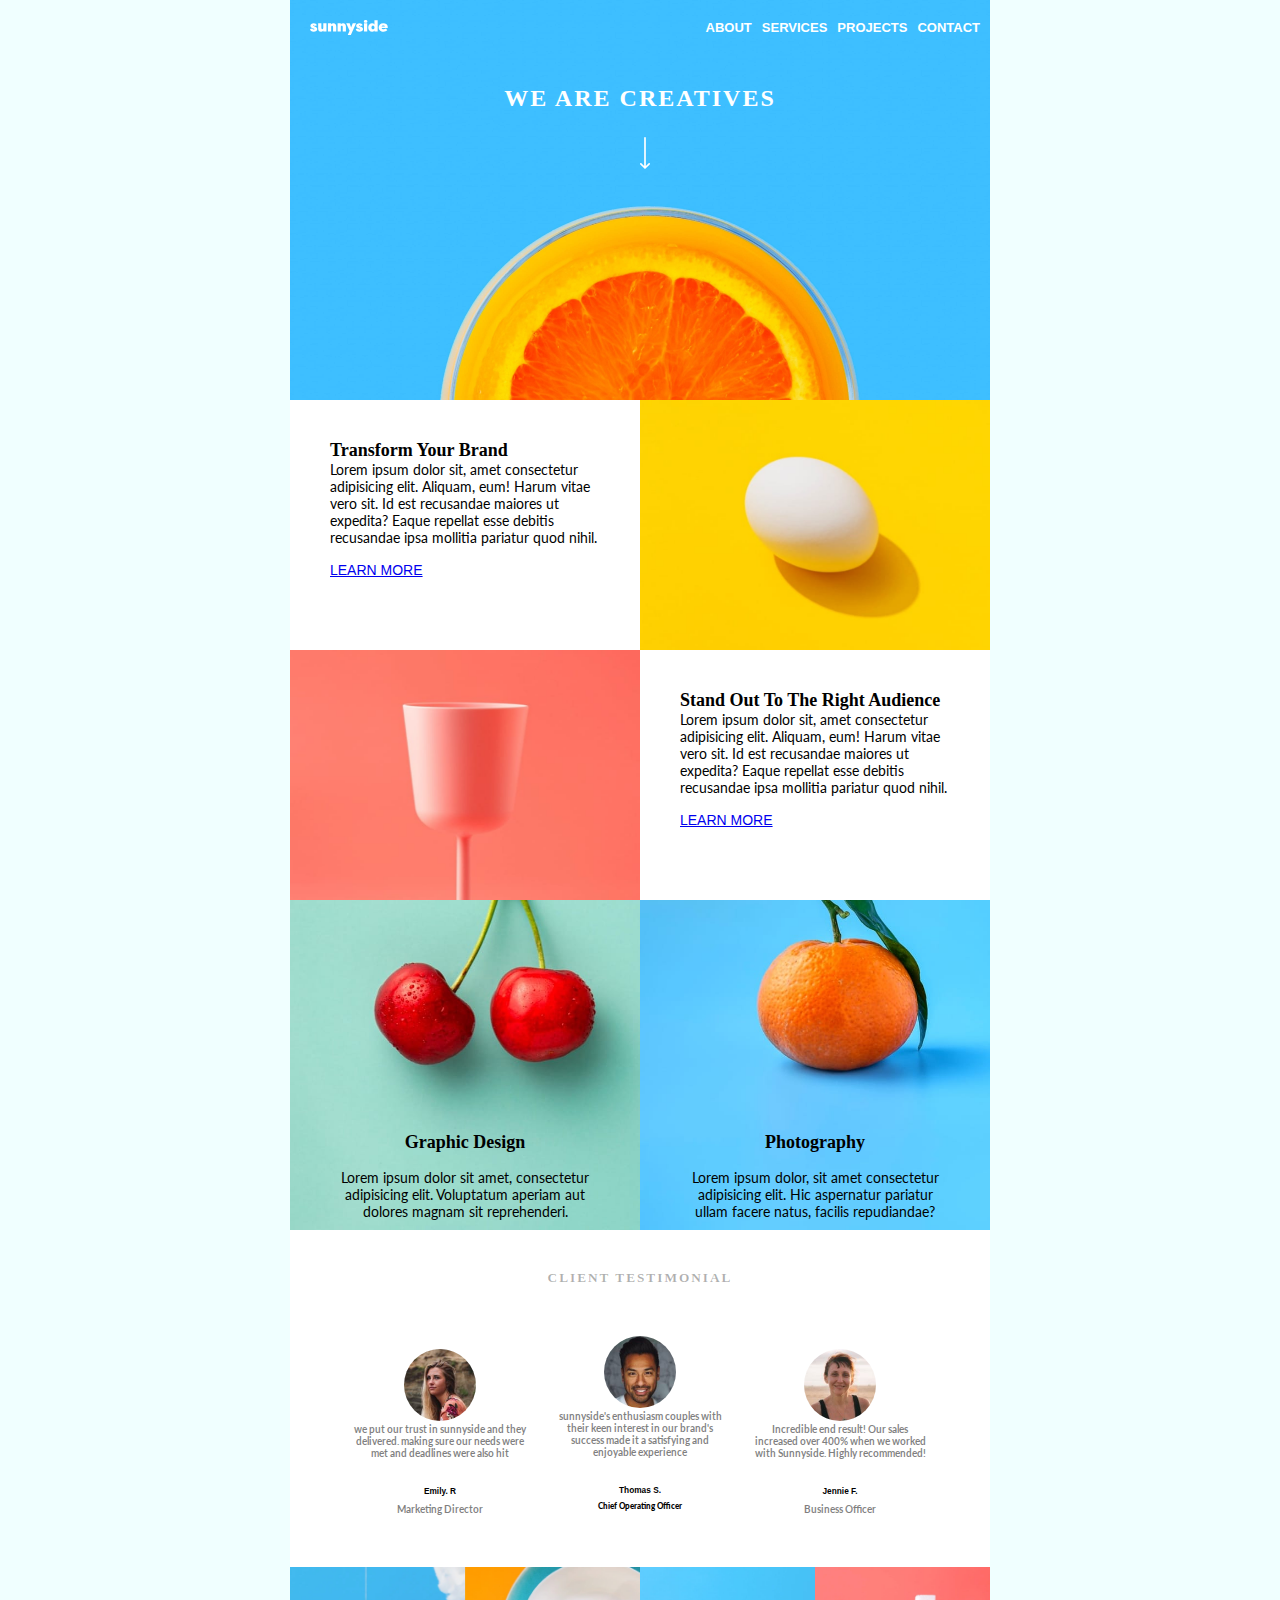
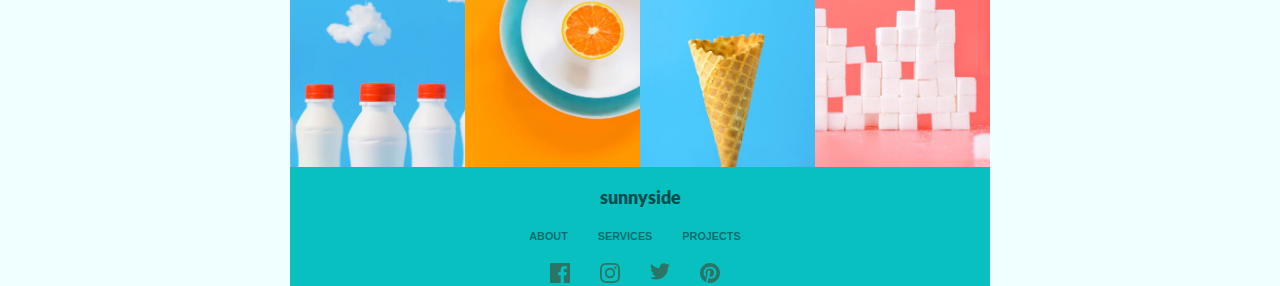
==== html/index.html @ 65dc2775 "trying out more of css" ====
<!DOCTYPE html>
<html lang="en">
<head>
    <meta charset="UTF-8">
    <meta http-equiv="X-UA-Compatible" content="IE=edge">
    <meta name="viewport" content="width=device-width, initial-scale=1.0">
    <link rel="preconnect" href="https://fonts.googleapis.com">
<link rel="preconnect" href="https://fonts.gstatic.com" crossorigin>
<link href="https://fonts.googleapis.com/css2?family=Lato:wght@400;700 &display=swap" rel="stylesheet">
    <link rel="stylesheet" href="../css/style.css">
    <title>Document</title>
</head>
<body>
    <div class="wrapper">
        <div class="header">
            <div class="header-text">
                <img src="../images/logo.svg" alt="sunnyside" class="header-logo">
                <nav>
                    <ul class="nav-link-container">
                        <li><a href="#">About</a></li>
                        <li><a href="#">Services</a></li>
                        <li><a href="#">Projects</a></li>
                        <li><a href="#">Contact</a></li>
                    </ul>
                    <button class="nav-burger">clickuyu</button>
                </nav>
            </div>
            <h2 class="main-text">we are creatives</h2>
            <img src="../images/icon-arrow-down.svg" alt="arrow-down" class="arrow">
        </div>
        <div class="boxes">
            <div class="box-1">
                <h3>Transform your brand</h3>
                <p>Lorem ipsum dolor sit, amet consectetur adipisicing elit. Aliquam, eum! Harum vitae vero sit. Id est recusandae maiores ut expedita? Eaque repellat esse debitis recusandae ipsa mollitia pariatur quod nihil.</p><br>
                <a href="#">LEARN MORE</a>
            </div>
            <div class="box-2">
                <img src="../images/desktop/image-transform.jpg" alt="egg-image-transform" class="pics" width="350px" height="250px">
            </div>
            <div class="box-3">
                <img src="../images/desktop/image-stand-out.jpg" alt="stand-out"  class="pics"width="350px" height="250px">
            </div>
            <div class="box-4">
                <h3>Stand out to the right audience</h3>
                <p>Lorem ipsum dolor sit, amet consectetur adipisicing elit. Aliquam, eum! Harum vitae vero sit. Id est recusandae maiores ut expedita? Eaque repellat esse debitis recusandae ipsa mollitia pariatur quod nihil.</p><br>
                <a href="#">LEARN MORE</a>
            </div>
            <div class="box-5">
                <h4>Graphic Design</h4><br>
                <p>Lorem ipsum dolor sit amet, consectetur adipisicing elit. Voluptatum aperiam aut dolores magnam sit reprehenderi.</p>
            </div>
            <div class="box-6">
                <h4>Photography</h4><br>
                <p>Lorem ipsum dolor, sit amet consectetur adipisicing elit. Hic aspernatur pariatur ullam facere natus, facilis repudiandae?</p>
            </div>
        </div>
        <div class="profile">
            <div class="client-testimonial">
                <h5>CLIENT TESTIMONIAL</h5>
            </div>
            <div class="all-individual">
                <div class="individual-1 individual">
                    <img src="../images/image-emily.jpg" alt="emily's image"><br>
                    <p>we put our trust in sunnyside  and they delivered. making sure our needs were met and deadlines were also hit</p><br>
                    <h5>Emily. R</h5><br>
                    <p class="office">Marketing Director</p>
                </div>
                <div class="individual-2 individual">
                    <img src="../images/image-thomas.jpg" alt="thomas image"><br>
                    <p>sunnyside's enthusiasm couples with their keen interest in our brand's success made it a satisfying and enjoyable experience</p><br>
                    <h5>Thomas S.<h5><br>
                    <p class="office">Chief Operating Officer </p>
                </div>
                <div class="individual-3 individual">
                    <img src="../images/image-jennie.jpg" alt="jennie's image"><br>
                    <p>Incredible end result! Our sales increased over 400% when we worked with Sunnyside. Highly recommended!</p><br>
                    <h5>Jennie F.</h5><br>
                    <p class="office">Business Officer </p>
                </div>
            </div>
        </div>
        <div class="extra-images">
            <div class="extra-1 extra" >
                <img src="../images/desktop/image-gallery-milkbottles.jpg" alt="milkbottles">
            </div>
            <div class="extra-2 extra">
                <img src="../images/desktop/image-gallery-orange.jpg" alt="prange image">
            </div>
            <div class="extra-3 extra">
                <img src="../images/desktop/image-gallery-cone.jpg" alt="cone-image">
            </div>
            <div class="extra-4 extra">
                <img src="../images/desktop/image-gallery-sugarcubes.jpg" alt="">
            </div>
        </div>
        <div class="footer">
            <h1>sunnyside</h1>
            <div class="footer-nav">
                <ul>
                    <li><a href="#">About</a></li>
                    <li><a href="#">Services</a></li>
                    <li><a href="#">Projects</a></li>
                </ul>
            </div>
            <div class="footer-icons">
                <ul>
                    <li><a href="#"><img src="../images/icon-facebook.svg" alt=""></a></li>
                    <li><a href="#"><img src="../images/icon-instagram.svg" alt=""></a></li>
                    <li><a href="#"><img src="../images/icon-twitter.svg" alt=""></a></li>
                    <li><a href="#"><img src="../images/icon-pinterest.svg" alt=""></a></li>
                </ul>
            </div>
        </div>
    </div>
</body>
</html>
---- css/style.css ----
*{

    box-sizing: border-box;
    padding: 0px;
    margin: 0px;
    
}

body{
    background-color: azure;
    
}
.wrapper{
    width: 700px;
    margin: auto ;
    font-family: Verdana, Geneva, Tahoma, sans-serif;
    background-color: #fff;
    height: 100%;
}
.header{
    height: 400px;
    width: 100%;
    background-image: url("../images/desktop/image-header.jpg");
    background-size: cover;
    background-repeat: no-repeat;
    color: #fff;
}
.header-text{
    display: flex;
    justify-content: space-between;
}
.header-logo{
    height: 15px;
    margin-top: 20px;
    margin-left: 20px;
}
ul{
    list-style: none;
    display: none;
    margin-top: 20px;
   
}
ul li{
    margin-right: 10px;
    font-size: small;
    font-weight: bold;
}
ul li a{
    text-transform: uppercase;
    color: #fff;
    text-decoration: none;
}

.nav-burger {
    background: orange;
    color: white;
}

.main-text{
    text-align: center;
    color: #fff;
    font-family: Georgia, 'Times New Roman', Times, serif;
    text-transform: uppercase;
    letter-spacing: 2px;
    top: 50px;
    position: relative;
}
.arrow{
    width: 10px;
   margin-left: 50%;
   margin-top: 75px;
}
.box-1, .box-2, .box-3, .box-4, .box-5, .box-6{
    width: 350px;
    margin: 0px;
    height: 250px;
    background-color: #fff;
    float: left;
}
h3, h4{
    text-transform: capitalize;
    font-family: 'Times New Roman', Times, serif;
    font-weight: bold;
    font-size: 18px;
}
p{
    font-family: 'Lato', sans-serif;
    
}
/* 
.boxes {
    display: grid;
    grid-template-columns: 1fr;
} */

.box-1, .box-4, .box-5, .box-6{
    padding: 40px;
    font-size: 14px;
}
.box-5, .box-6{
    width: 350px;
    height: 330px;
    background-image: url(../images/desktop/image-graphic-design.jpg);
    background-repeat: no-repeat;
    background-size: cover;
    float: left;
    text-align: center;
    display: flex;
    flex-direction: column;
   justify-content: end;
   padding-bottom: 10px;
  
}
.box-6{
    background-image: url(../images/desktop/image-photography.jpg);
}
.profile{
    width: 700px;
    height: 100%;
    background-color: #fff;
}

.client-testimonial{
    font-family:'Times New Roman', Times, serif;
    letter-spacing: 2px;
    text-align: center;
    color: rgba(0, 0, 0, 0.315);
    margin-top: 870px;
    margin-bottom: 50px;
}
.all-individual{
    display: flex;
    align-items: center;
    justify-content: center;
    margin-bottom: 40px
    
    ;

}
 .individual{
     width: 200px;
     text-align: center;
     font-size: x-small;
     color: rgba(0, 0, 0, 0.507);
     padding: 0px 10px;
     font-weight: bold;
 }
 .individual img{
     height: 40%;
     width: 40%;
     border-radius:100%;
 }
 .individual h5{
     font-weight: bolder;
     color: #000000;
     margin: 1rem 0px;
 }
 .office {
     margin-top: -20px;
 }
.extra-images{
    display: flex;
    flex-direction: row;
    height: 100%;
}
 .extra img{
     width: 175px;
     height: 200px;
 }
 .footer{
     width: 100%;
     color: rgb(2, 77, 77);
     background-color:  rgb(8, 192, 192);
     display: flex;
     flex-direction: column;
     align-items: center;
     justify-content: center;
     margin-top: -5px;
     padding: 0px;
 }
 .footer h1{
     font-weight: 800;
     font-size: large;
     font-family: 'Lato', sans-serif;
     margin-top: 20px;
 }
 .footer-nav ul li a{
     color:  rgba(2, 77, 77, 0.733);
     padding: 0px 10px;
     font-size: smaller;
 }
 .footer-icons ul li a{
     padding: 0px 10px;
 }


 /* for laptop screens */
 @media (min-width: 960px) {
     ul {
         display: flex;

     }

     .nav-burger {
         display: none;
     }
 }
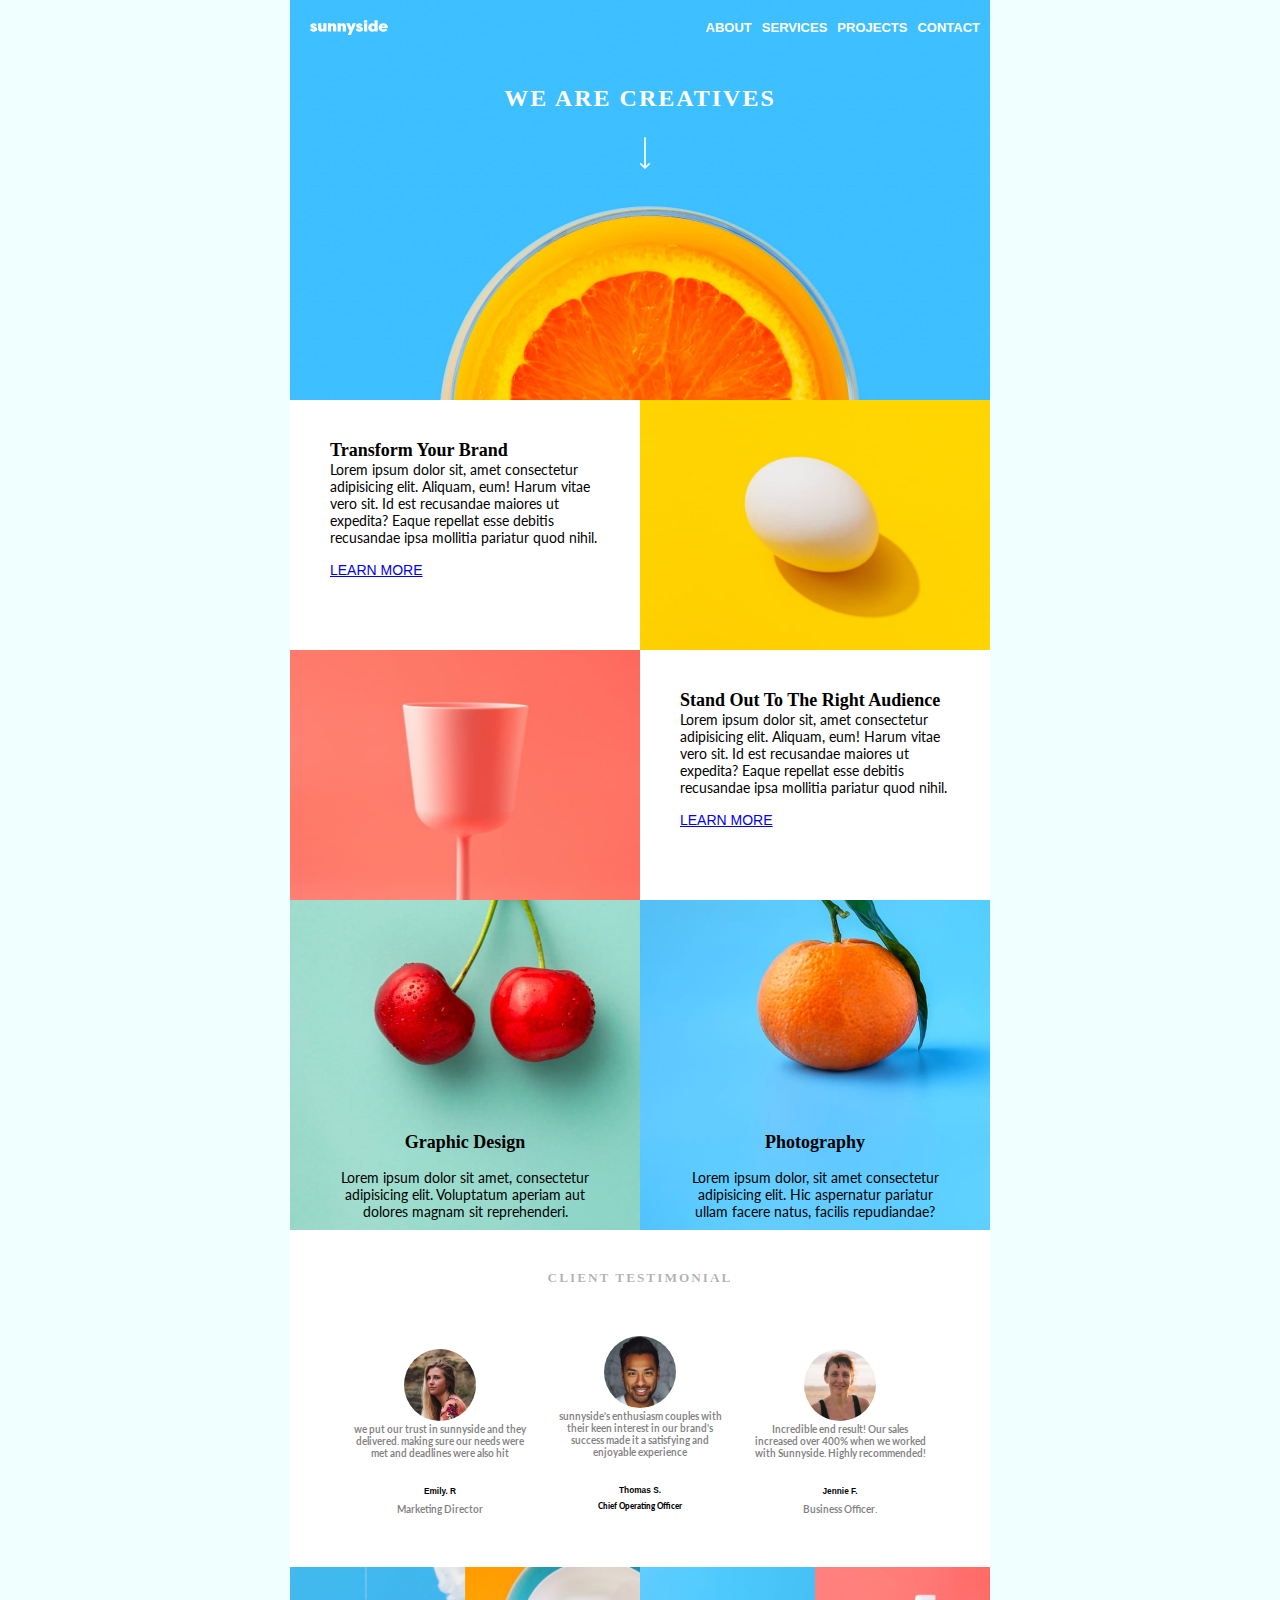
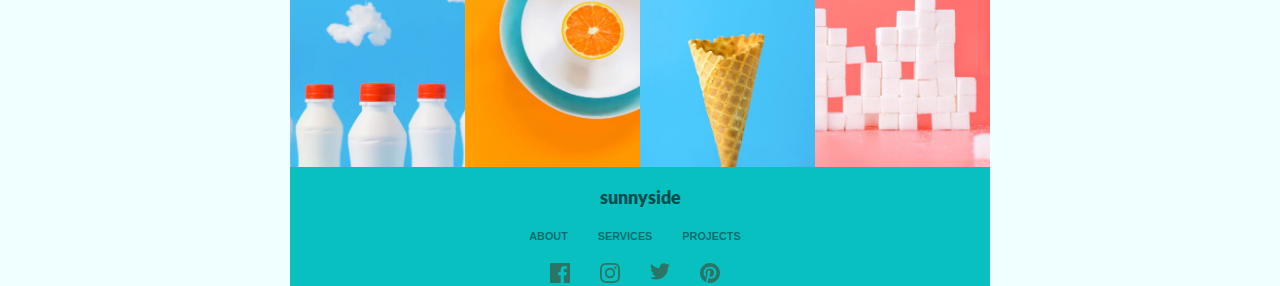
==== commit 9cd8a036: "commit" ====
--- a/html/index.html
+++ b/html/index.html
@@ -75,7 +75,7 @@
                     <img src="../images/image-jennie.jpg" alt="jennie's image"><br>
                     <p>Incredible end result! Our sales increased over 400% when we worked with Sunnyside. Highly recommended!</p><br>
                     <h5>Jennie F.</h5><br>
-                    <p class="office">Business Officer </p>
+                    <p class="office">Business Officer. </p>
                 </div>
             </div>
         </div>
